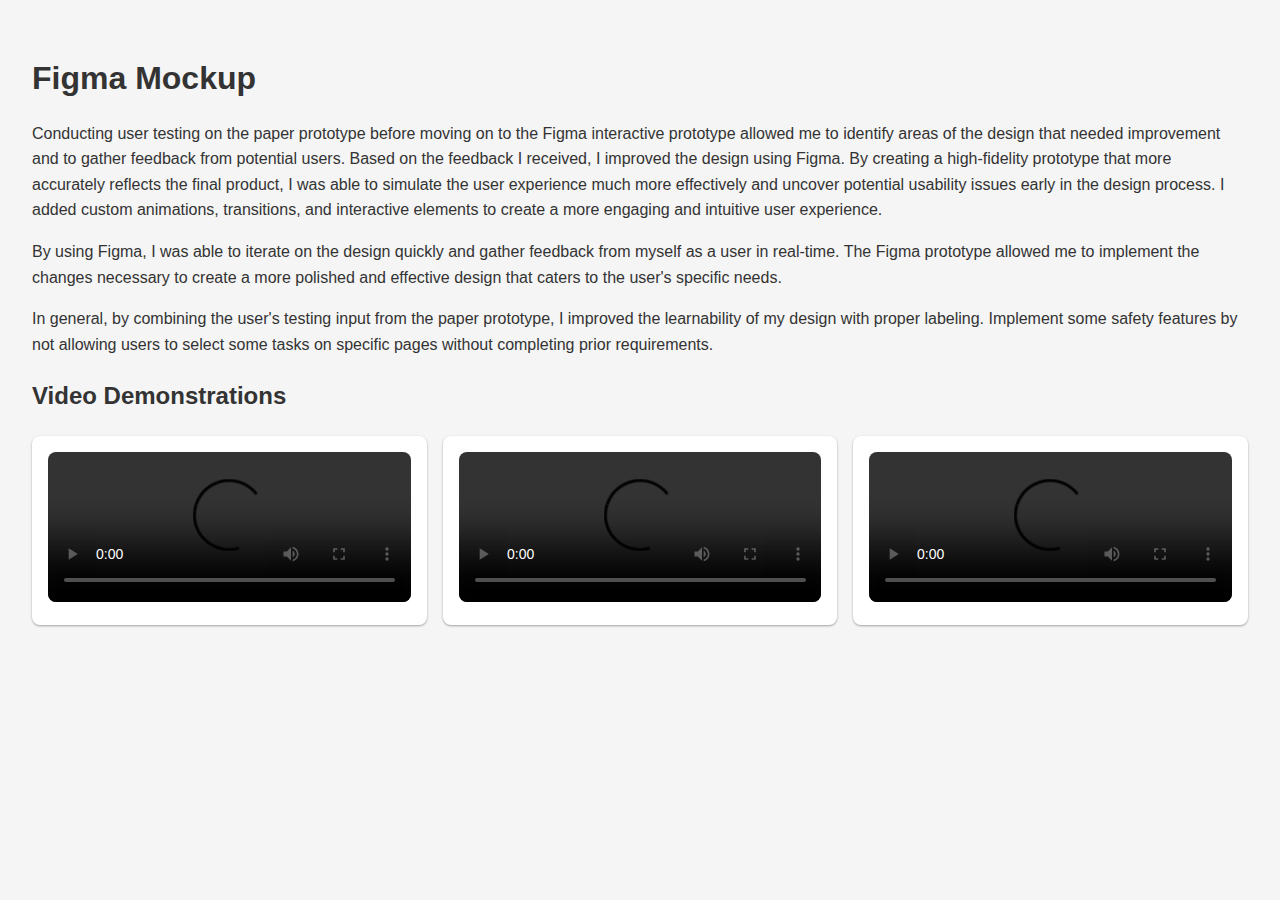
==== prototype/index.html @ cd949e7e "before uploading a video" ====
<!DOCTYPE html>
<html lang="en">
  <head>
    <meta charset="UTF-8" />
    <meta http-equiv="X-UA-Compatible" content="IE=edge" />
    <meta name="viewport" content="width=device-width, initial-scale=1.0" />
    <link rel="stylesheet" href="style.css" />
    <title>Figma Design</title>
  </head>
  <body>
    <h1>Figma Mockup</h1>
    <p>
      Conducting user testing on the paper prototype before moving on to the
      Figma interactive prototype allowed me to identify areas of the design
      that needed improvement and to gather feedback from potential users. Based
      on the feedback I received, I improved the design using Figma. By creating
      a high-fidelity prototype that more accurately reflects the final product,
      I was able to simulate the user experience much more effectively and
      uncover potential usability issues early in the design process. I added
      custom animations, transitions, and interactive elements to create a more
      engaging and intuitive user experience.
    </p>
    <p>
      By using Figma, I was able to iterate on the design quickly and gather
      feedback from myself as a user in real-time. The Figma prototype allowed
      me to implement the changes necessary to create a more polished and
      effective design that caters to the user's specific needs.
    </p>
    <p>
      In general, by combining the user's testing input from the paper
      prototype, I improved the learnability of my design with proper labeling.
      Implement some safety features by not allowing users to select some tasks
      on specific pages without completing prior requirements.
    </p>

    <h2>Video Demonstrations</h2>

    <div class="video-container">
      <div class="video-wrapper">
        <video controls>
          <source src="your-video-1.mov" type="video/mp4" />
          Your browser does not support the video tag.
        </video>
      </div>
      <div class="video-wrapper">
        <video controls>
          <source src="your-video-2.mov" type="video/mp4" />
          Your browser does not support the video tag.
        </video>
      </div>
      <div class="video-wrapper">
        <video controls>
          <source src="your-video-3.mov" type="video/mp4" />
          Your browser does not support the video tag.
        </video>
      </div>
    </div>
  </body>
</html>
---- prototype/style.css ----
* {
  box-sizing: border-box;
}

body {
  font-family: Arial, sans-serif;
  margin: 0;
  padding: 2rem;
  line-height: 1.6;
  font-size: 1rem;
  color: #333;
  background-color: #f5f5f5;
}

h1 {
  font-size: 2rem;
  margin-bottom: 1rem;
}

p {
  margin-bottom: 1rem;
}
.video-container {
  display: flex;
  flex-wrap: wrap;
  gap: 1rem;
  margin-bottom: 1.5rem;
}

.video-wrapper {
  flex: 1 1 30%;
  padding: 1rem;
  background-color: #fff;
  border-radius: 0.5rem;
  box-shadow: 0 1px 3px rgba(0, 0, 0, 0.12), 0 1px 2px rgba(0, 0, 0, 0.24);
}

video {
  width: 100%;
  height: auto;
  border-radius: 0.5rem;
}

@media (max-width: 767px) {
  .video-wrapper {
    flex: 1 1 100%;
    max-width: 100%;
  }
}
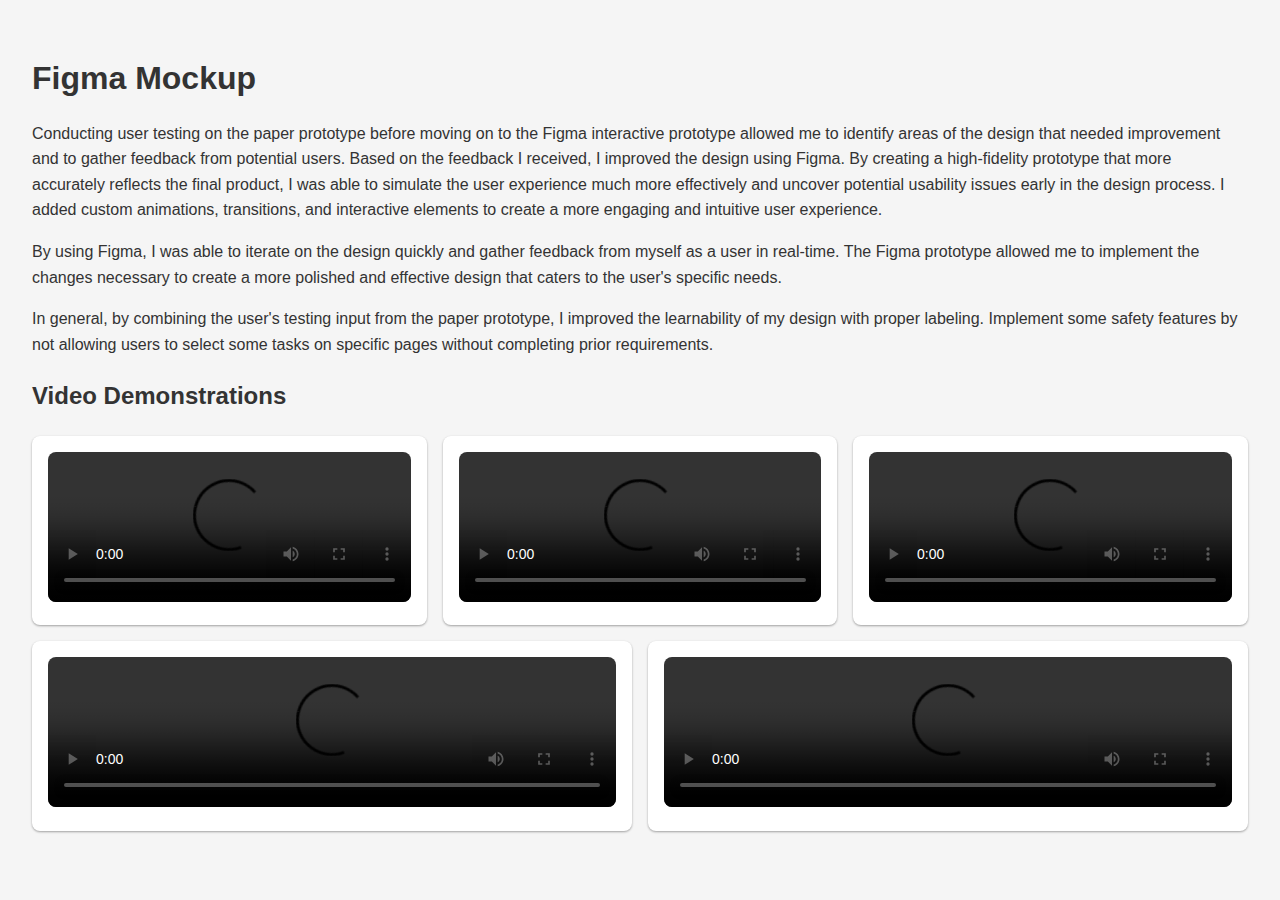
==== commit 193a6c33: "just before uploading 5 video files" ====
--- a/prototype/index.html
+++ b/prototype/index.html
@@ -54,6 +54,18 @@
           Your browser does not support the video tag.
         </video>
       </div>
+      <div class="video-wrapper">
+        <video controls>
+          <source src="your-video-3.mov" type="video/mp4" />
+          Your browser does not support the video tag.
+        </video>
+      </div>
+      <div class="video-wrapper">
+        <video controls>
+          <source src="your-video-3.mov" type="video/mp4" />
+          Your browser does not support the video tag.
+        </video>
+      </div>
     </div>
   </body>
 </html>
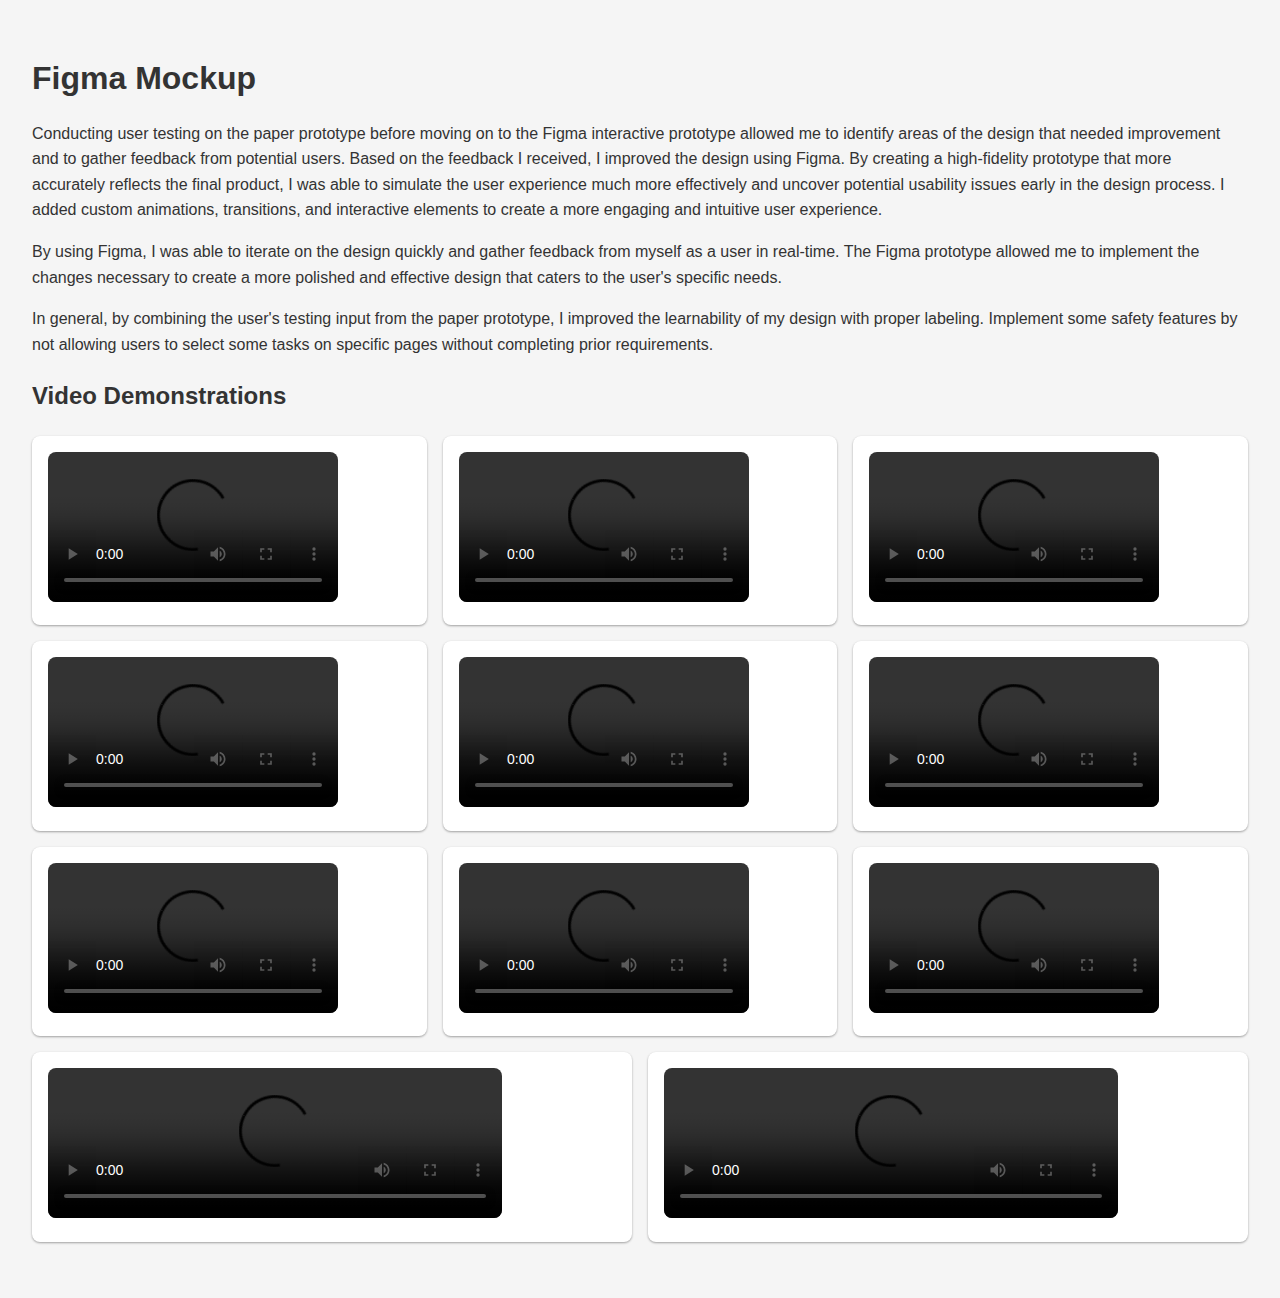
==== commit 6df4744f: "prototype is completed" ====
--- a/prototype/index.html
+++ b/prototype/index.html
@@ -38,31 +38,67 @@
     <div class="video-container">
       <div class="video-wrapper">
         <video controls>
-          <source src="your-video-1.mov" type="video/mp4" />
+          <source src="video/IMG_5262.MOV" type="video/mp4" />
           Your browser does not support the video tag.
         </video>
       </div>
       <div class="video-wrapper">
         <video controls>
-          <source src="your-video-2.mov" type="video/mp4" />
+          <source src="video/IMG_5262_2.MOV" type="video/mp4" />
           Your browser does not support the video tag.
         </video>
       </div>
       <div class="video-wrapper">
         <video controls>
-          <source src="your-video-3.mov" type="video/mp4" />
+          <source src="video/IMG_5263.MOV" type="video/mp4" />
           Your browser does not support the video tag.
         </video>
       </div>
       <div class="video-wrapper">
         <video controls>
-          <source src="your-video-3.mov" type="video/mp4" />
+          <source src="video/IMG_5263_2.MOV" type="video/mp4" />
           Your browser does not support the video tag.
         </video>
       </div>
       <div class="video-wrapper">
         <video controls>
-          <source src="your-video-3.mov" type="video/mp4" />
+          <source src="video/IMG_5264.MOV" type="video/mp4" />
+          Your browser does not support the video tag.
+        </video>
+      </div>
+      <div class="video-wrapper">
+        <video controls>
+          <source src="video/IMG_5264_2.MOV" type="video/mp4" />
+          Your browser does not support the video tag.
+        </video>
+      </div>
+      <div class="video-wrapper">
+        <video controls>
+          <source src="video/IMG_5265.MOV" type="video/mp4" />
+          Your browser does not support the video tag.
+        </video>
+      </div>
+      <div class="video-wrapper">
+        <video controls>
+          <source src="video/IMG_5265_2.MOV" type="video/mp4" />
+          Your browser does not support the video tag.
+        </video>
+      </div>
+      <div class="video-wrapper">
+        <video controls>
+          <source src="video/IMG_5265_3.MOV" type="video/mp4" />
+          Your browser does not support the video tag.
+        </video>
+      </div>
+      <div class="video-wrapper">
+        <video controls>
+          <source src="video/IMG_5266.MOV" type="video/mp4" />
+          Your browser does not support the video tag.
+        </video>
+      </div>
+      <div class="video-wrapper">
+        <video controls>
+          <source src="video/IMG_5266_2.MOV" type="video/mp4" />
           Your browser does not support the video tag.
         </video>
       </div>
--- a/prototype/style.css
+++ b/prototype/style.css
@@ -36,7 +36,7 @@
 }
 
 video {
-  width: 100%;
+  width: 80%;
   height: auto;
   border-radius: 0.5rem;
 }
